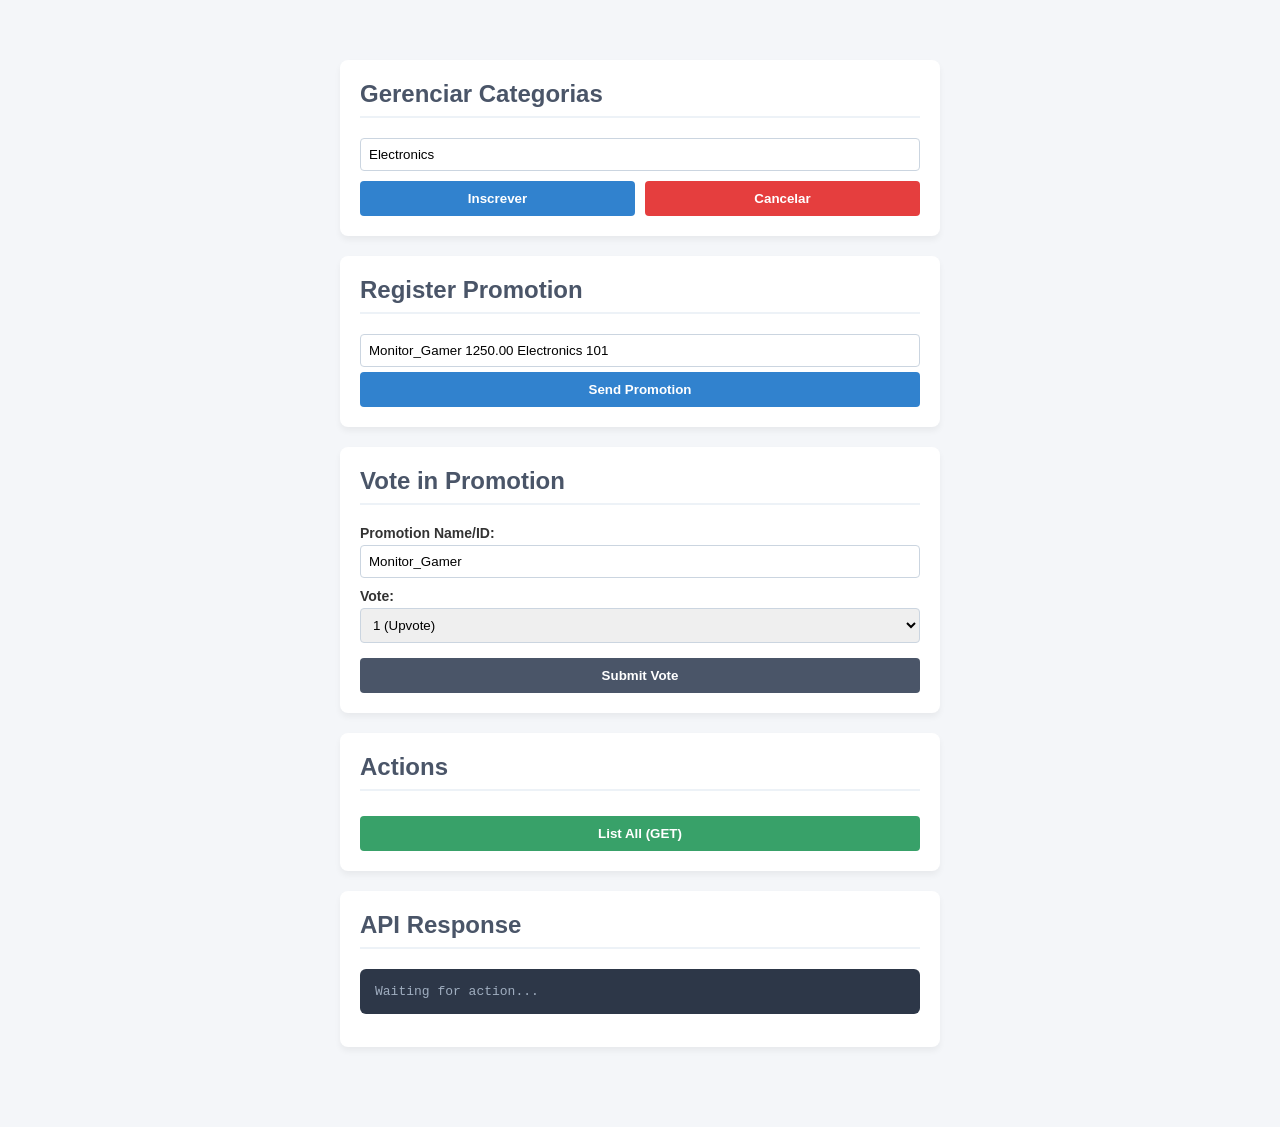
==== distributed-fullstack-app/frontend/index.html @ e3aa34dc "feat: initial version, only the skeleton ready" ====
<!DOCTYPE html>
<html lang="en">
<head>
    <meta charset="UTF-8">
    <title>Gateway Test</title>
    <link rel="stylesheet" href="style.css">
</head>
<body>
    <div class="card">
        <h2>Gerenciar Categorias</h2>
        <input type="text" id="category-payload" value="Electronics">
        <div style="display: flex; gap: 10px; margin-top: 5px;">
            <button id="btn-subscribe" style="flex: 1;">Inscrever</button>
            <button id="btn-unsubscribe" class="btn-danger" style="flex: 1;">Cancelar</button>
        </div>
    </div>

    <div class="card">
        <h2>Register Promotion</h2>
        <input type="text" id="prod-payload" value="Monitor_Gamer 1250.00 Electronics 101">
        <button id="btn-register">Send Promotion</button>
    </div>

    <div class="card">
        <h2>Vote in Promotion</h2>
        <div style="margin-bottom: 10px;">
            <label>Promotion Name/ID:</label>
            <input type="text" id="vote-name" value="Monitor_Gamer">
        </div>
        <div style="margin-bottom: 10px;">
            <label>Vote:</label>
            <select id="vote-type">
                <option value="1">1 (Upvote)</option>
                <option value="0">0 (Downvote)</option>
            </select>
        </div>
        <button id="btn-vote" class="btn-secondary">Submit Vote</button>
    </div>

    <div class="card">
        <h2>Actions</h2>
        <button id="btn-list" style="background-color: #38a169;">List All (GET)</button>
    </div>

    <div class="card">
        <h2>API Response</h2>
        <pre id="output">Waiting for action...</pre>
    </div>

    <script src="app.js"></script>
</body>
</html>
---- distributed-fullstack-app/frontend/style.css ----
body {
    font-family: 'Segoe UI', Tahoma, Geneva, Verdana, sans-serif;
    background-color: #f4f6f9;
    color: #333;
    max-width: 600px;
    margin: 40px auto;
    padding: 20px;
}
.card {
    background: #fff;
    padding: 20px;
    border-radius: 8px;
    box-shadow: 0 4px 6px rgba(0,0,0,0.05);
    margin-bottom: 20px;
}
h2 { 
    margin-top: 0; 
    color: #4a5568; 
    border-bottom: 2px solid #edf2f7; 
    padding-bottom: 8px; 
}
.form-group { 
    margin-bottom: 12px; 
}
label { 
    display: block; 
    margin-bottom: 4px; 
    font-weight: 600; 
    font-size: 14px; 
}
input, select { 
    width: 100%; 
    padding: 8px; 
    box-sizing: border-box; 
    border: 1px solid #cbd5e0; 
    border-radius: 4px; 
}
button { 
    background-color: #3182ce; 
    color: white; 
    border: none; 
    padding: 10px 15px; 
    border-radius: 4px; 
    cursor: pointer; 
    font-weight: bold; 
    width: 100%; 
    margin-top: 5px;
}
button:hover { 
    background-color: #2b6cb0; 
}
.btn-secondary { 
    background-color: #4a5568; 
}
.btn-secondary:hover { 
    background-color: #2d3748; 
}
.btn-danger { 
    background-color: #e53e3e; 
}
.btn-danger:hover { 
    background-color: #c53030; 
}
pre { 
    background: #2d3748; 
    color: #a0aec0; 
    padding: 15px; 
    border-radius: 6px; 
    overflow-x: auto; 
    max-height: 200px; 
}
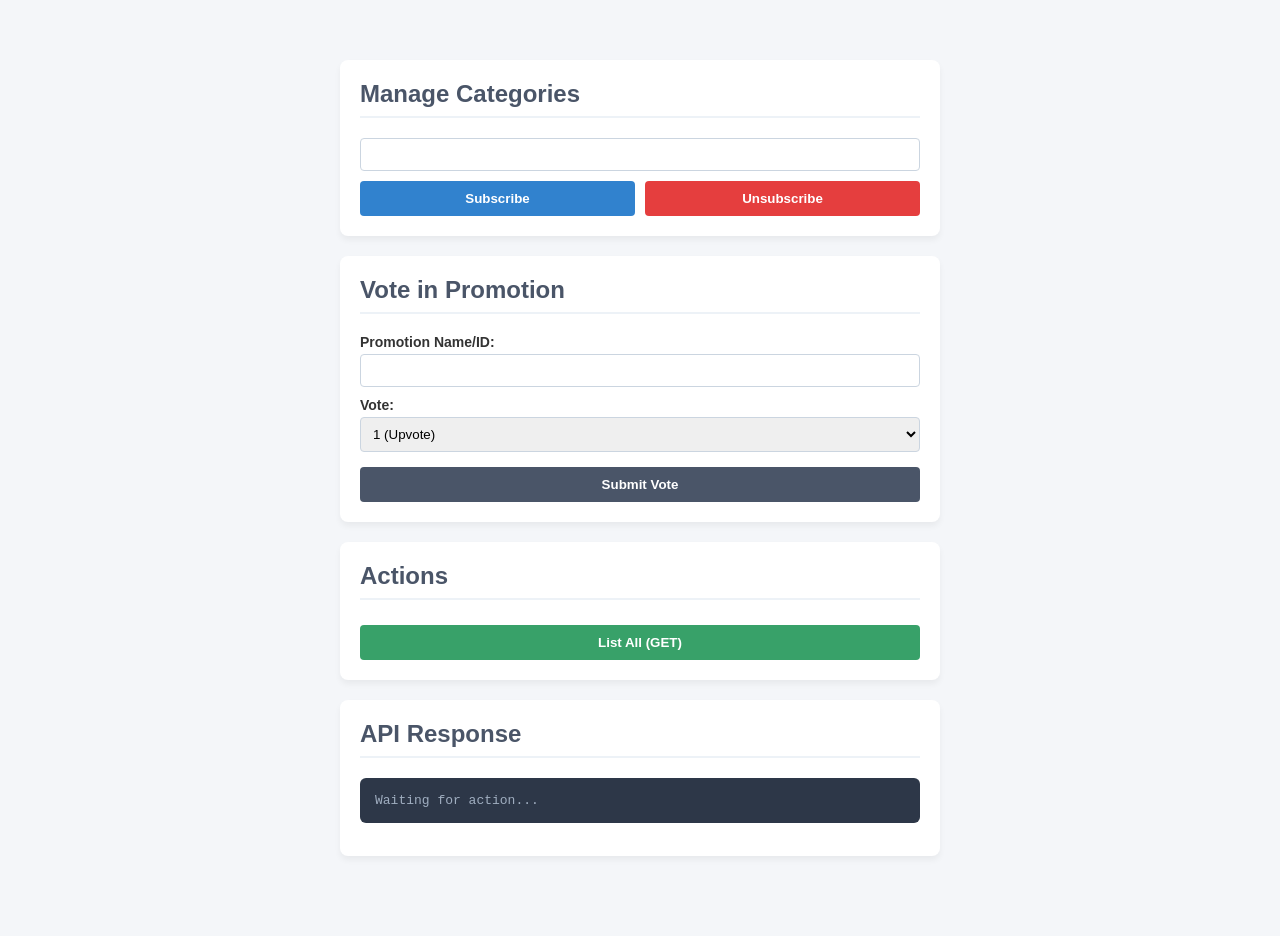
==== commit a2b9ccb6: "feat: almost ready, need email implementation" ====
--- a/distributed-fullstack-app/frontend/index.html
+++ b/distributed-fullstack-app/frontend/index.html
@@ -7,25 +7,19 @@
 </head>
 <body>
     <div class="card">
-        <h2>Gerenciar Categorias</h2>
-        <input type="text" id="category-payload" value="Electronics">
+        <h2>Manage Categories</h2>
+        <input type="text" id="category-payload" value="">
         <div style="display: flex; gap: 10px; margin-top: 5px;">
-            <button id="btn-subscribe" style="flex: 1;">Inscrever</button>
-            <button id="btn-unsubscribe" class="btn-danger" style="flex: 1;">Cancelar</button>
+            <button id="btn-subscribe" style="flex: 1;">Subscribe</button>
+            <button id="btn-unsubscribe" class="btn-danger" style="flex: 1;">Unsubscribe</button>
         </div>
-    </div>
-
-    <div class="card">
-        <h2>Register Promotion</h2>
-        <input type="text" id="prod-payload" value="Monitor_Gamer 1250.00 Electronics 101">
-        <button id="btn-register">Send Promotion</button>
     </div>
 
     <div class="card">
         <h2>Vote in Promotion</h2>
         <div style="margin-bottom: 10px;">
             <label>Promotion Name/ID:</label>
-            <input type="text" id="vote-name" value="Monitor_Gamer">
+            <input type="text" id="vote-name" value="">
         </div>
         <div style="margin-bottom: 10px;">
             <label>Vote:</label>
